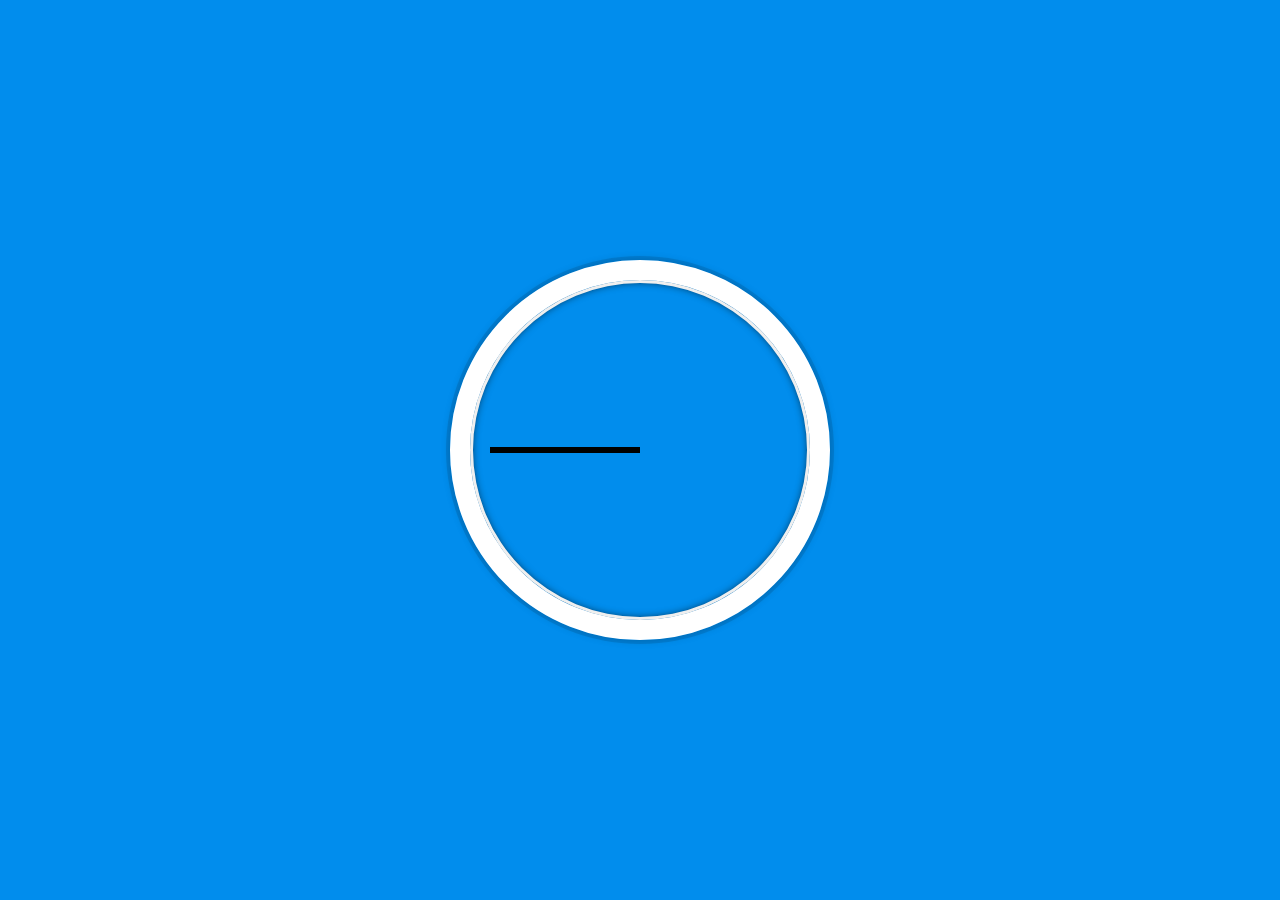
==== 02 - JS and CSS Clock/index.html @ 7dea69f0 "initiate the project" ====
<!DOCTYPE html>
<html lang="en">
<head>
  <meta charset="UTF-8">
  <link rel="icon" href="https://fav.farm/🔥" />
  <link rel="stylesheet" href="style.css">
  <title>JS and CSS Clock</title>
</head>
<body>
  <div class="clock">
    <div class="clock-face">
      <div class="hand hour-hand"></div>
      <div class="hand min-hand"></div>
      <div class="hand second-hand"></div>
    </div>
  </div>
  
  <script src="app.js"></script>
</body>
</html>
---- 02 - JS and CSS Clock/style.css ----
html {
  background: #018DED url(https://unsplash.it/1500/1000?image=881&blur=5);
  background-size: cover;
  text-align: center;
  font-family: 'helvetica neue';
  font-size: 10px;
}

body {
  margin: 0;
  min-height: 100vh;
  display: flex;
  align-items: center;
}

.clock {
  border: 2rem solid white;
  border-radius: 50%;
  width: 30rem;
  height: 30rem;
  margin: 5rem auto;
  padding: 2rem;
  position: relative;
  box-shadow:
    0 0 0 4px rgba(0, 0, 0, 0.1),
    inset 0 0 0 3px #EFEFEF,
    inset 0 0 10px black,
    0 0 10px rgba(0, 0, 0, 0.2);
}

.clock-face {
  width: 100%;
  height: 100%;
  transform: translateY(-3px);
  position: relative;
}

.hand {
  width: 50%;
  height: 6px;
  background-color: black;
  position: absolute;
  top: 50%;
}
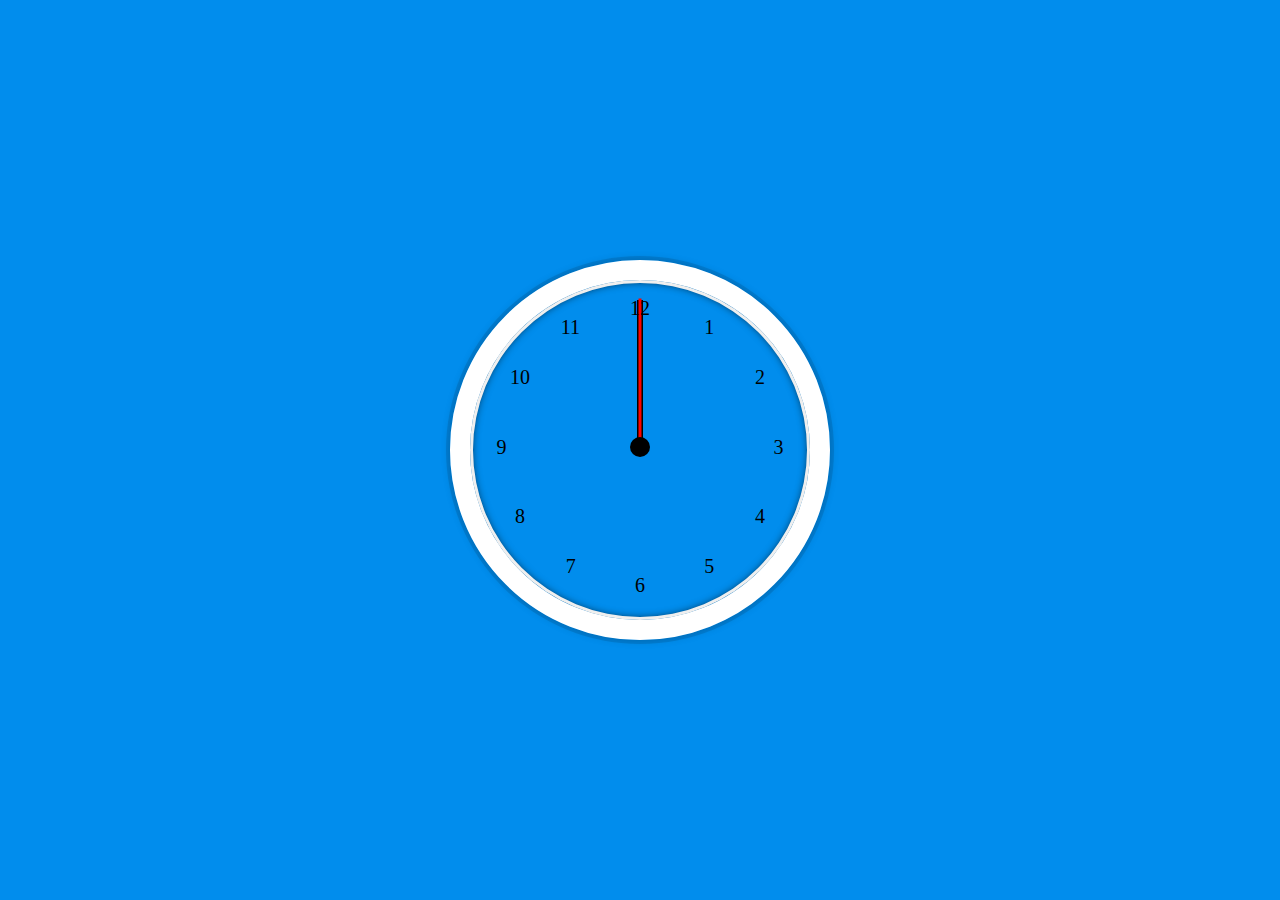
==== commit d473a68a: "add app.js and modify index.html and css" ====
--- a/02 - JS and CSS Clock/index.html
+++ b/02 - JS and CSS Clock/index.html
@@ -12,6 +12,21 @@
       <div class="hand hour-hand"></div>
       <div class="hand min-hand"></div>
       <div class="hand second-hand"></div>
+      <div class="center"></div>
+      <div class="scale">
+        <div><span>12</span></div>
+        <div><span>1</span></div>
+        <div><span>2</span></div>
+        <div><span>3</span></div>
+        <div><span>4</span></div>
+        <div><span>5</span></div>
+        <div><span>6</span></div>
+        <div><span>7</span></div>
+        <div><span>8</span></div>
+        <div><span>9</span></div>
+        <div><span>10</span></div>
+        <div><span>11</span></div>
+      </div>
     </div>
   </div>
   
--- a/02 - JS and CSS Clock/style.css
+++ b/02 - JS and CSS Clock/style.css
@@ -41,4 +41,50 @@
   background-color: black;
   position: absolute;
   top: 50%;
+  transform-origin: 100%;
+  transform: rotate(90deg);
+  transition: all 0.05s;
+  transition-timing-function: cubic-bezier(0.1, 2.7, 0.58, 1);
+}
+
+.second-hand {
+  background-color: red;
+  height: 3px;
+}
+
+.hour-hand {
+  width: 40%;
+  position: absolute;
+  left: 10%;
+}
+
+.center {
+  width: 2rem;
+  height: 2rem;
+  background-color: black;
+  border-radius: 50%;
+  position: absolute;
+  top: 50%;
+  left: 50%;
+  transform: translate(-50%, -50%);
+}
+
+.scale {
+  position: absolute;
+  width: 100%;
+  height: 100%;
+}
+
+.scale div {
+  display: flex;
+  justify-content: center;
+  position: absolute;
+  width: 10%;
+  height: 100%;
+  left: 135px;
+}
+
+span {
+  position: absolute;
+  font-size: 2rem;
 }